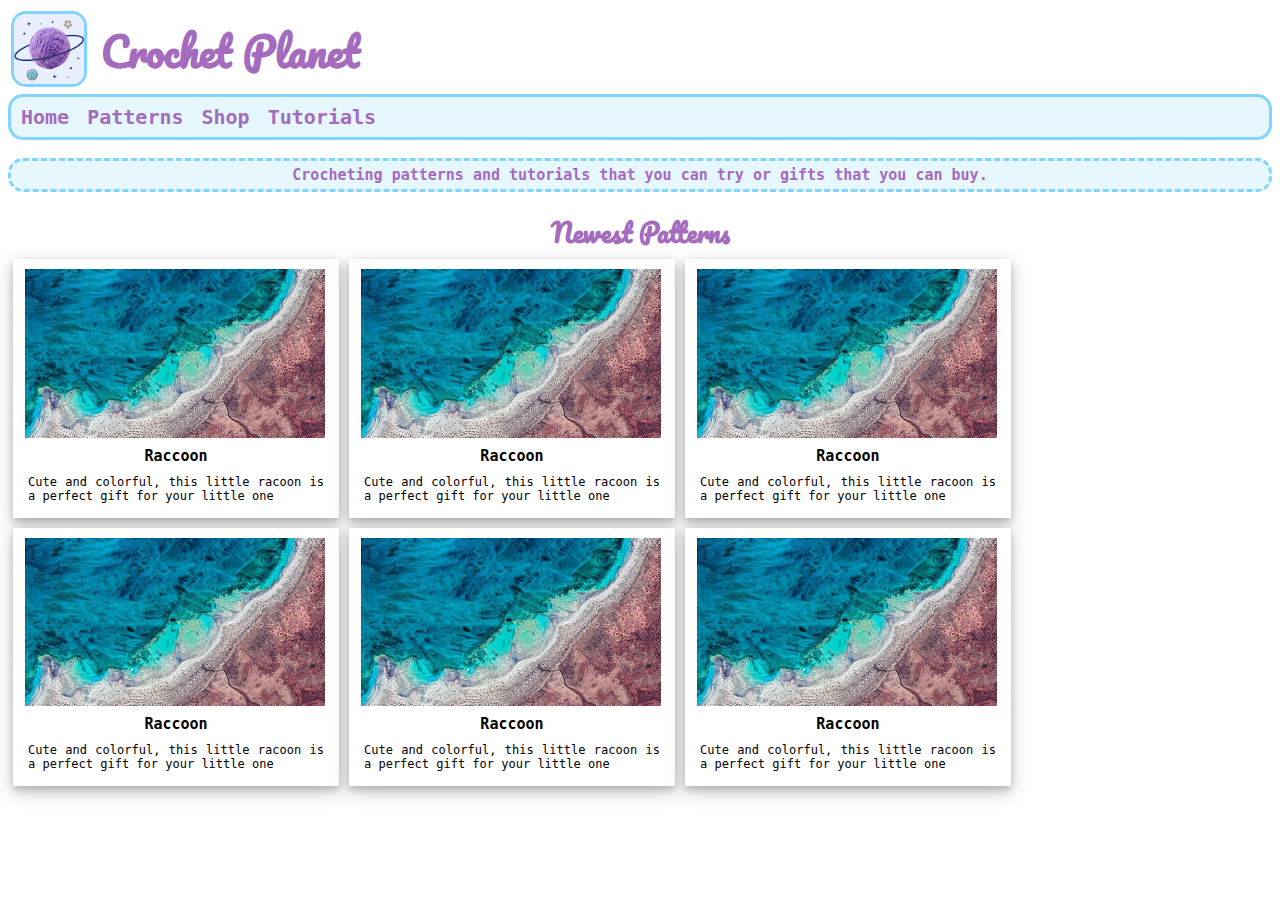
==== index.html @ 8c6bf86d "Fixed chestii" ====
<!DOCTYPE html>
<html lang="en">
<head>
	<meta charset="UTF-8">
	<meta name="description" content="Crocheting patterns for Amigurumi toys and shop">
	<meta name="author" content="Stefania">
	<meta name="keywords" content="Crocheting, Crocheting Patterns, Amigurumi, Toys">
	<meta name="viewport" content="width=device-width, initial-scale=1.0">
	<title> Crochet Planet </title>

	<link rel="stylesheet" href="https://fonts.googleapis.com/css2?family=Pacifico&display=swap">
	<link rel="stylesheet" href="css/home.css"/>
</head>
<body>
	<header>
	<nav>
		<div class="title_bar">
		<table>
			<th><div id="icon"><img src="/resources/icon.jpg" width="70" height="70"></div></th>
			<th><div id="title"><a href="#">Crochet Planet</a></div></th>
			<!--<th><div id="search_bar"><input type="text" placeholder="Search..."></div></th>-->
		</table>
		</div>

		<div class="nav_bar">
		<table>
			<th><a href="/resources/main.html"> Home </a></th>
			<th><a href="#"> Patterns </a></th>
			<th><a href="#"> Shop </a></th>
			<th><a href="#"> Tutorials </a></th>
		</table>
		</div>
	</nav>
	</header>
	<br >
	<main>
	<section class="about">
		<p><b>
			Crocheting patterns and tutorials that you can try or gifts that you can buy.
		</b></p>
	</section>
	<br>
	<div class="newest_patterns">
		<h1>Newest Patterns</h1>
		<article>
			<img src="/resources/img.jpg">
			<h4><b>Raccoon</b></h4>
			<p> Cute and colorful, this little racoon is a perfect gift for your little one</p>
		</article>
		<article>
			<img src="/resources/img.jpg">
			<h4><b>Raccoon</b></h4>
			<p> Cute and colorful, this little racoon is a perfect gift for your little one</p>
		</article>
		<article>
			<img src="/resources/img.jpg">
			<h4><b>Raccoon</b></h4>
			<p> Cute and colorful, this little racoon is a perfect gift for your little one</p>
		</article>
		<article>
			<img src="/resources/img.jpg">
			<h4><b>Raccoon</b></h4>
			<p> Cute and colorful, this little racoon is a perfect gift for your little one</p>
		</article>
		<article>
			<img src="/resources/img.jpg">
			<h4><b>Raccoon</b></h4>
			<p> Cute and colorful, this little racoon is a perfect gift for your little one</p>
		</article>
		<article>
			<img src="/resources/img.jpg">
			<h4><b>Raccoon</b></h4>
			<p> Cute and colorful, this little racoon is a perfect gift for your little one</p>
		</article>
	</div>
	</main>                          
<body>
</html>
---- css/home.css ----
.nav_bar a {
    float: left;
    color: #a46bbf;
    font-family: monospace;
    font-size: 20px;
    padding: 5px 7px;
    text-decoration: none;
}
.nav_bar {
    background-color: #e6f7ff;
    border: 3px solid #80d4ff;
    border-radius: 15px;
}
#icon img {
    border: 3px solid #80d4ff;
    border-radius: 15px;
}
#title a {
    font-family: 'Pacifico';
    color: #a46bbf;
    padding: 0px 10px;
    font-size: 40px;
    text-decoration: none;
    width: 300px;
}
.about {
    background-color: #e6f7ff;
    border: 3px dashed #80d4ff;
    border-radius: 15px;
    text-align: center;
    font-family: monospace;
    font-size: 15px;
    color: #a46bbf;
    padding: 5px;
}
.about p {
    margin: 0px;
}
.newest_patterns h1 {
    text-align: center;
    font-family: 'Pacifico';
    font-size: 25px;
    margin: 0px;
    color: #a46bbf;
}
.newest_patterns img {
    padding: 5px;
    padding-left: 7px;
    border-radius: 5px;
    width: 95%;
    height: auto;
    max-width: 100%;
}
.newest_patterns article {
    width: 95%;
    background-color: white;
    box-shadow: 0 4px 8px 0 rgba(0, 0, 0, 0.2), 0 6px 20px 0 rgba(0, 0, 0, 0.19);
    margin: 5px;
    float: left;
    width: 24.99999%;
    padding: 5px;

}
@media only screen and (max-width: 700px) {
    .newest_patterns article {
        width: 49.99999%;
    }
   }
  @media only screen and (max-width: 500px) {
      .newest_patterns article {
        width: 100%;
  }
}
.newest_patterns h4 {
    font-family: monospace;
    padding: 0px 10px;
    text-align: center;
    font-size: 15px;
    margin: 0px;
}
.newest_patterns p {
    font-family: monospace;
    padding: 10px 10px;
    text-align: justify;
    font-size: 12px;
    margin: 0px;
}
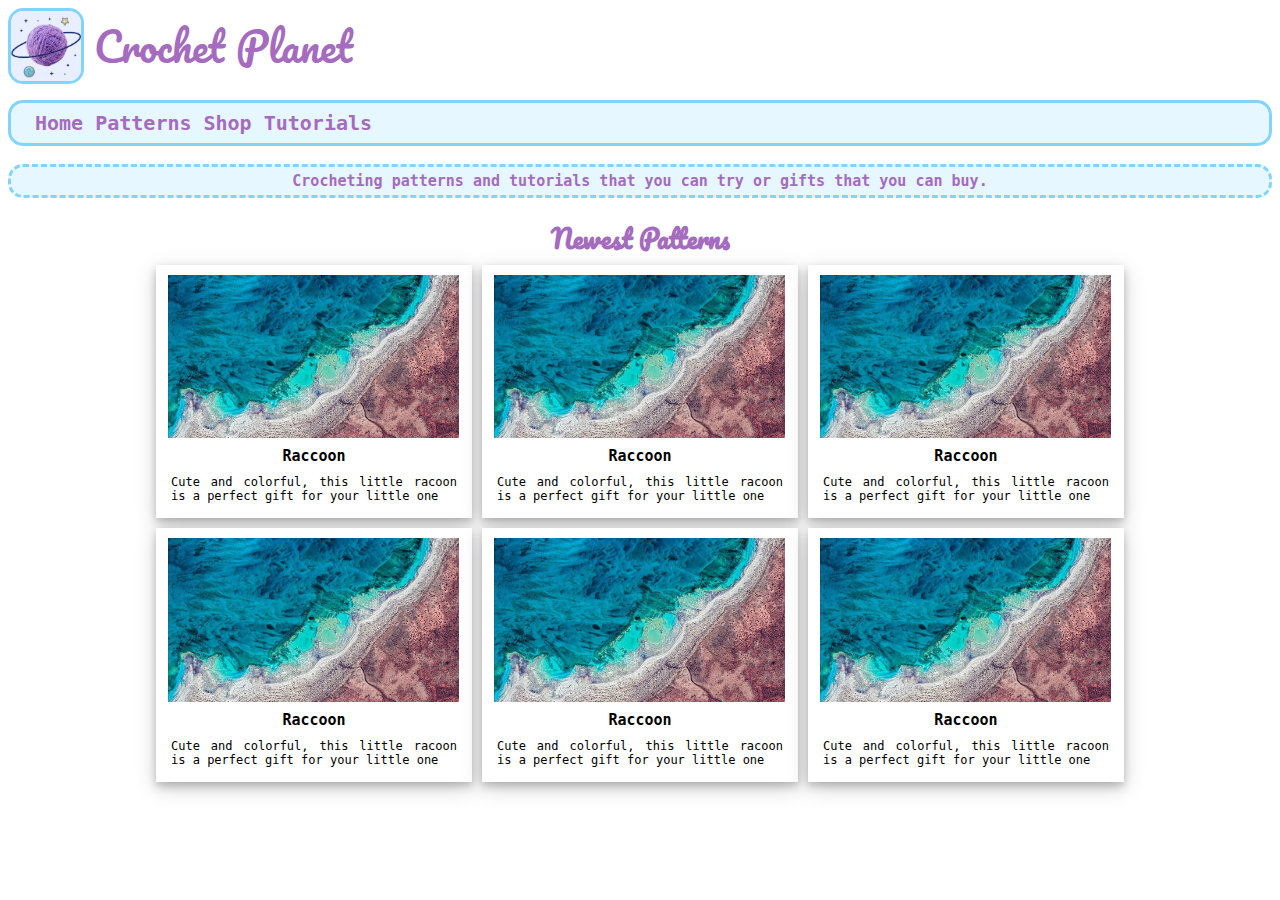
==== commit f59301bd: "Fixed everything" ====
--- a/index.html
+++ b/index.html
@@ -15,20 +15,17 @@
 	<header>
 	<nav>
 		<div class="title_bar">
-		<table>
-			<th><div id="icon"><img src="/resources/icon.jpg" width="70" height="70"></div></th>
-			<th><div id="title"><a href="#">Crochet Planet</a></div></th>
+			<div id="title"><img src="/resources/icon.jpg" width="70" height="70"><a href="#">Crochet Planet</a></div>
 			<!--<th><div id="search_bar"><input type="text" placeholder="Search..."></div></th>-->
-		</table>
 		</div>
 
 		<div class="nav_bar">
-		<table>
-			<th><a href="/resources/main.html"> Home </a></th>
-			<th><a href="#"> Patterns </a></th>
-			<th><a href="#"> Shop </a></th>
-			<th><a href="#"> Tutorials </a></th>
-		</table>
+		<ul>
+			<li><a href="/resources/main.html">Home</a></li>
+			<li><a href="#">Patterns</a></li>
+			<li><a href="#">Shop</a></li>
+			<li><a href="#">Tutorials</a></li>
+		</ul>
 		</div>
 	</nav>
 	</header>
@@ -42,36 +39,38 @@
 	<br>
 	<div class="newest_patterns">
 		<h1>Newest Patterns</h1>
-		<article>
-			<img src="/resources/img.jpg">
-			<h4><b>Raccoon</b></h4>
-			<p> Cute and colorful, this little racoon is a perfect gift for your little one</p>
-		</article>
-		<article>
-			<img src="/resources/img.jpg">
-			<h4><b>Raccoon</b></h4>
-			<p> Cute and colorful, this little racoon is a perfect gift for your little one</p>
-		</article>
-		<article>
-			<img src="/resources/img.jpg">
-			<h4><b>Raccoon</b></h4>
-			<p> Cute and colorful, this little racoon is a perfect gift for your little one</p>
-		</article>
-		<article>
-			<img src="/resources/img.jpg">
-			<h4><b>Raccoon</b></h4>
-			<p> Cute and colorful, this little racoon is a perfect gift for your little one</p>
-		</article>
-		<article>
-			<img src="/resources/img.jpg">
-			<h4><b>Raccoon</b></h4>
-			<p> Cute and colorful, this little racoon is a perfect gift for your little one</p>
-		</article>
-		<article>
-			<img src="/resources/img.jpg">
-			<h4><b>Raccoon</b></h4>
-			<p> Cute and colorful, this little racoon is a perfect gift for your little one</p>
-		</article>
+		<div class="container">
+			<article>
+				<img src="/resources/img.jpg">
+				<h4><b>Raccoon</b></h4>
+				<p> Cute and colorful, this little racoon is a perfect gift for your little one</p>
+			</article>
+			<article>
+				<img src="/resources/img.jpg">
+				<h4><b>Raccoon</b></h4>
+				<p> Cute and colorful, this little racoon is a perfect gift for your little one</p>
+			</article>
+			<article>
+				<img src="/resources/img.jpg">
+				<h4><b>Raccoon</b></h4>
+				<p> Cute and colorful, this little racoon is a perfect gift for your little one</p>
+			</article>
+			<article>
+				<img src="/resources/img.jpg">
+				<h4><b>Raccoon</b></h4>
+				<p> Cute and colorful, this little racoon is a perfect gift for your little one</p>
+			</article>
+			<article>
+				<img src="/resources/img.jpg">
+				<h4><b>Raccoon</b></h4>
+				<p> Cute and colorful, this little racoon is a perfect gift for your little one</p>
+			</article>
+			<article>
+				<img src="/resources/img.jpg">
+				<h4><b>Raccoon</b></h4>
+				<p> Cute and colorful, this little racoon is a perfect gift for your little one</p>
+			</article>
+		</div>	
 	</div>
 	</main>                          
 <body>
--- a/css/home.css
+++ b/css/home.css
@@ -1,9 +1,8 @@
 .nav_bar a {
-    float: left;
     color: #a46bbf;
     font-family: monospace;
+    font-weight: bold;
     font-size: 20px;
-    padding: 5px 7px;
     text-decoration: none;
 }
 .nav_bar {
@@ -11,7 +10,22 @@
     border: 3px solid #80d4ff;
     border-radius: 15px;
 }
-#icon img {
+.nav_bar ul {
+    display: block;
+    list-style-type: none;
+    padding-inline-start: 1rem;
+    margin: .5rem;
+}
+.nav_bar ul li {
+    display: inline;
+    margin-right: .5rem;
+}
+#title {
+    display: flex;
+    margin-bottom: 1rem;
+}
+
+#title img {
     border: 3px solid #80d4ff;
     border-radius: 15px;
 }
@@ -21,7 +35,8 @@
     padding: 0px 10px;
     font-size: 40px;
     text-decoration: none;
-    width: 300px;
+    margin: auto 0;
+    height: auto;
 }
 .about {
     background-color: #e6f7ff;
@@ -35,6 +50,13 @@
 }
 .about p {
     margin: 0px;
+}
+.newest_patterns .container {
+    width: 100%;
+    display: flex;
+    flex-flow: row wrap;
+    flex-grow: 1;
+    justify-content: center;
 }
 .newest_patterns h1 {
     text-align: center;
@@ -52,21 +74,23 @@
     max-width: 100%;
 }
 .newest_patterns article {
-    width: 95%;
+    width: 100%;
     background-color: white;
     box-shadow: 0 4px 8px 0 rgba(0, 0, 0, 0.2), 0 6px 20px 0 rgba(0, 0, 0, 0.19);
     margin: 5px;
-    float: left;
     width: 24.99999%;
     padding: 5px;
-
+    box-sizing: border-box;
 }
-@media only screen and (max-width: 700px) {
+@media only screen and (max-width: 1000px) {
     .newest_patterns article {
-        width: 49.99999%;
+        width: 40%;
+    }
+    .nav_bar a {
+        font-size: 15px;
     }
    }
-  @media only screen and (max-width: 500px) {
+  @media only screen and (max-width: 700px) {
       .newest_patterns article {
         width: 100%;
   }
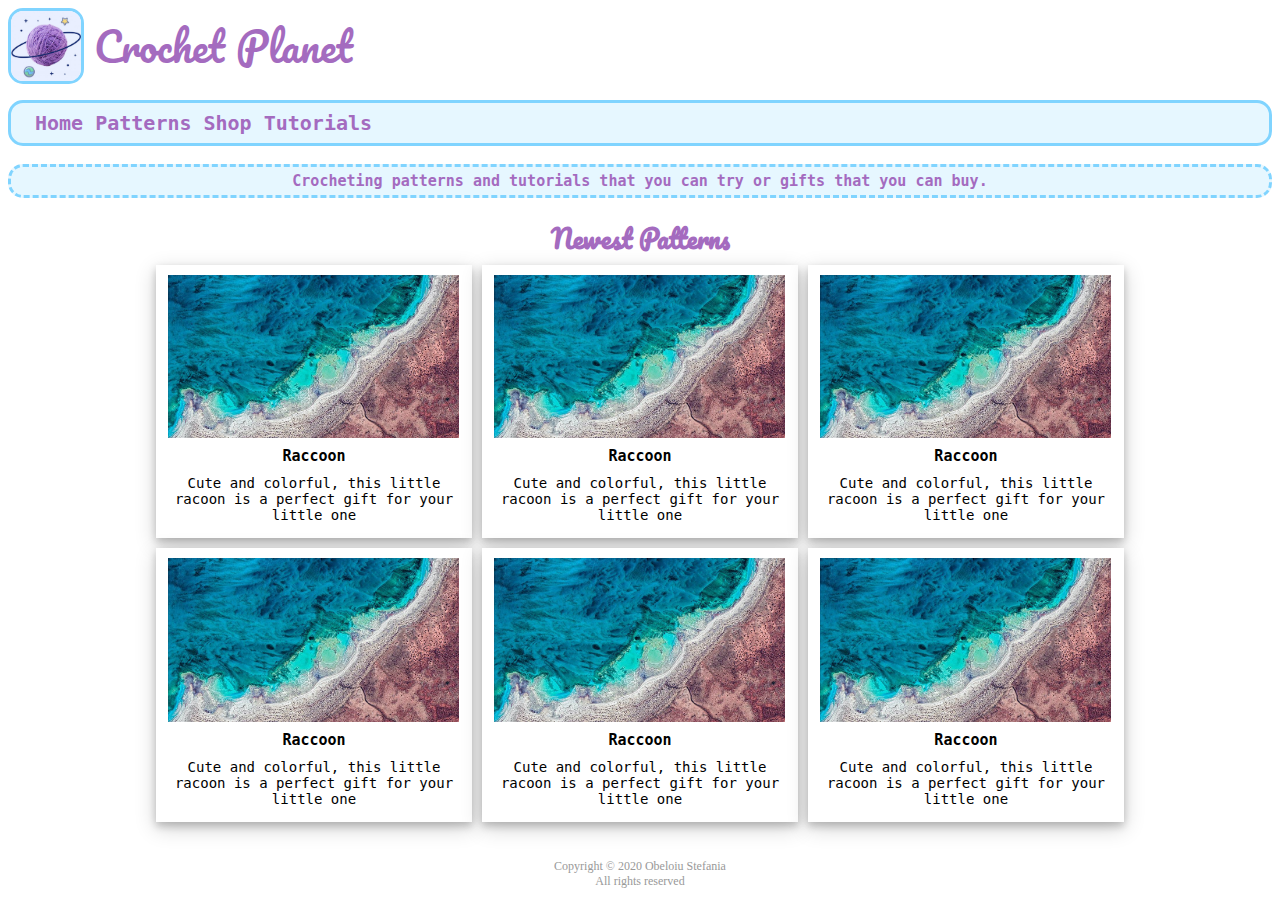
==== commit 1c7e3264: "Added shop" ====
--- a/index.html
+++ b/index.html
@@ -8,8 +8,9 @@
 	<meta name="viewport" content="width=device-width, initial-scale=1.0">
 	<title> Crochet Planet </title>
 
+	<link rel="icon" href="resources/favicon.png"/>
 	<link rel="stylesheet" href="https://fonts.googleapis.com/css2?family=Pacifico&display=swap">
-	<link rel="stylesheet" href="css/home.css"/>
+	<link rel="stylesheet" href="css/main.css"/>
 </head>
 <body>
 	<header>
@@ -21,9 +22,9 @@
 
 		<div class="nav_bar">
 		<ul>
-			<li><a href="/resources/main.html">Home</a></li>
+			<li><a href="/">Home</a></li>
 			<li><a href="#">Patterns</a></li>
-			<li><a href="#">Shop</a></li>
+			<li><a href="/shop">Shop</a></li>
 			<li><a href="#">Tutorials</a></li>
 		</ul>
 		</div>
@@ -72,6 +73,10 @@
 			</article>
 		</div>	
 	</div>
-	</main>                          
+	</main>
+	<footer>
+		<p>Copyright © 2020 Obeloiu Stefania</p>
+		<p>All rights reserved</p>
+	</footer>                   
 <body>
 </html>--- a/css/main.css
+++ b/css/main.css
@@ -0,0 +1,127 @@
+.nav_bar a {
+    color: #a46bbf;
+    font-family: monospace;
+    font-weight: bold;
+    font-size: 20px;
+    text-decoration: none;
+}
+.nav_bar {
+    background-color: #e6f7ff;
+    border: 3px solid #80d4ff;
+    border-radius: 15px;
+}
+.nav_bar ul {
+    display: block;
+    list-style-type: none;
+    padding-inline-start: 1rem;
+    margin: .5rem;
+}
+.nav_bar ul li {
+    display: inline;
+    margin-right: .5rem;
+}
+#title {
+    display: flex;
+    margin-bottom: 1rem;
+}
+
+#title img {
+    border: 3px solid #80d4ff;
+    border-radius: 15px;
+}
+#title a {
+    font-family: 'Pacifico';
+    color: #a46bbf;
+    padding: 0px 10px;
+    font-size: 40px;
+    text-decoration: none;
+    margin: auto 0;
+    height: auto;
+}
+.about {
+    background-color: #e6f7ff;
+    border: 3px dashed #80d4ff;
+    border-radius: 15px;
+    text-align: center;
+    font-family: monospace;
+    font-size: 15px;
+    color: #a46bbf;
+    padding: 5px;
+}
+.about p {
+    margin: 0px;
+}
+.newest_patterns .container {
+    width: 100%;
+    display: flex;
+    flex-flow: row wrap;
+    flex-grow: 1;
+    justify-content: center;
+}
+.newest_patterns h1 {
+    text-align: center;
+    font-family: 'Pacifico';
+    font-size: 25px;
+    margin: 0px;
+    color: #a46bbf;
+}
+.newest_patterns img {
+    padding: 5px;
+    padding-left: 7px;
+    border-radius: 5px;
+    width: 95%;
+    height: auto;
+    max-width: 100%;
+}
+.newest_patterns article {
+    width: 100%;
+    background-color: white;
+    box-shadow: 0 4px 8px 0 rgba(0, 0, 0, 0.2), 0 6px 20px 0 rgba(0, 0, 0, 0.19);
+    margin: 5px;
+    width: 24.99999%;
+    padding: 5px;
+    box-sizing: border-box;
+}
+@media only screen and (max-width: 1000px) {
+    .newest_patterns article {
+        width: 40%;
+    }
+    .nav_bar a {
+        font-size: 15px;
+    }
+   }
+  @media only screen and (max-width: 700px) {
+      .newest_patterns article {
+        width: 100%;
+  }
+}
+.newest_patterns h4 {
+    font-family: monospace;
+    padding: 0px 10px;
+    text-align: center;
+    font-size: 15px;
+    margin: 0px;
+}
+.newest_patterns p {
+    font-family: monospace;
+    padding: 10px 10px;
+    text-align: justify;
+    font-size: 14px;
+    margin: 0px;
+    text-align: center;
+}
+
+footer {
+    margin-top: 2rem;
+    display: flex;
+    width: 100%;
+    justify-content: center;
+    align-items: center;
+    align-content: center;
+    flex-flow: column nowrap;
+}
+footer p {
+    margin: 0;
+    color: #999999;
+    font-size: 12px;
+}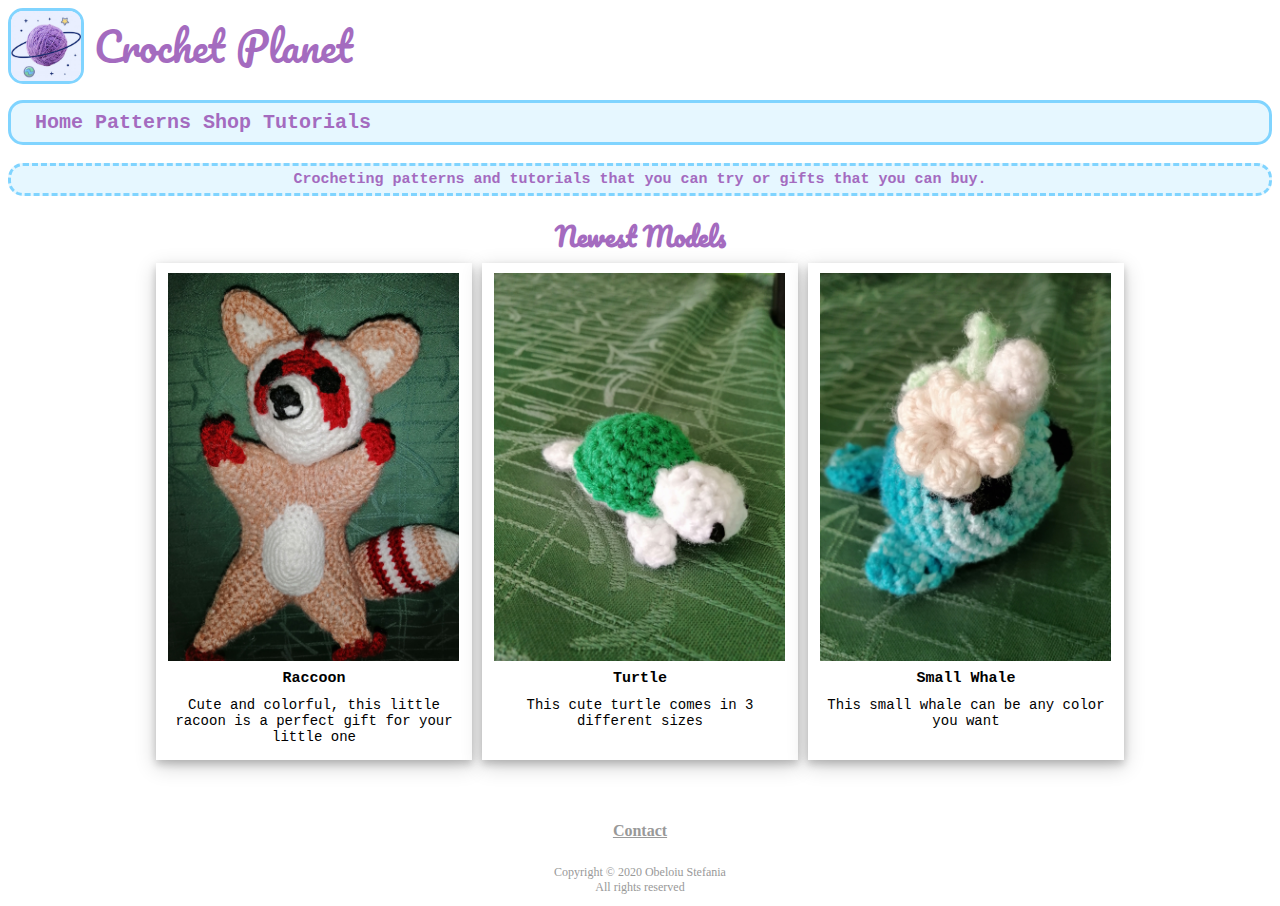
==== commit 0af8e933: "wrote real articles an fixed other things" ====
--- a/index.html
+++ b/index.html
@@ -23,7 +23,7 @@
 		<div class="nav_bar">
 		<ul>
 			<li><a href="/">Home</a></li>
-			<li><a href="#">Patterns</a></li>
+			<li><a href="/patterns">Patterns</a></li>
 			<li><a href="/shop">Shop</a></li>
 			<li><a href="#">Tutorials</a></li>
 		</ul>
@@ -39,42 +39,28 @@
 	</section>
 	<br>
 	<div class="newest_patterns">
-		<h1>Newest Patterns</h1>
+		<h1>Newest Models</h1>
 		<div class="container">
 			<article>
-				<img src="/resources/img.jpg">
+				<img src="/resources/raccoon.jpg">
 				<h4><b>Raccoon</b></h4>
 				<p> Cute and colorful, this little racoon is a perfect gift for your little one</p>
 			</article>
 			<article>
-				<img src="/resources/img.jpg">
-				<h4><b>Raccoon</b></h4>
-				<p> Cute and colorful, this little racoon is a perfect gift for your little one</p>
+				<img src="/resources/small_turtle.jpg">
+				<h4><b>Turtle</b></h4>
+				<p> This cute turtle comes in 3 different sizes </p>
 			</article>
 			<article>
-				<img src="/resources/img.jpg">
-				<h4><b>Raccoon</b></h4>
-				<p> Cute and colorful, this little racoon is a perfect gift for your little one</p>
-			</article>
-			<article>
-				<img src="/resources/img.jpg">
-				<h4><b>Raccoon</b></h4>
-				<p> Cute and colorful, this little racoon is a perfect gift for your little one</p>
-			</article>
-			<article>
-				<img src="/resources/img.jpg">
-				<h4><b>Raccoon</b></h4>
-				<p> Cute and colorful, this little racoon is a perfect gift for your little one</p>
-			</article>
-			<article>
-				<img src="/resources/img.jpg">
-				<h4><b>Raccoon</b></h4>
-				<p> Cute and colorful, this little racoon is a perfect gift for your little one</p>
+				<img src="/resources/small_whale.jpg">
+				<h4><b>Small Whale</b></h4>
+				<p> This small whale can be any color you want </p>
 			</article>
 		</div>	
 	</div>
 	</main>
 	<footer>
+		<h6><a href="/contact">Contact</a></h6>
 		<p>Copyright © 2020 Obeloiu Stefania</p>
 		<p>All rights reserved</p>
 	</footer>                   
--- a/css/main.css
+++ b/css/main.css
@@ -124,4 +124,9 @@
     margin: 0;
     color: #999999;
     font-size: 12px;
+}
+footer a {
+    margin: 0;
+    color: #999999;
+    font-size: 16px;
 }